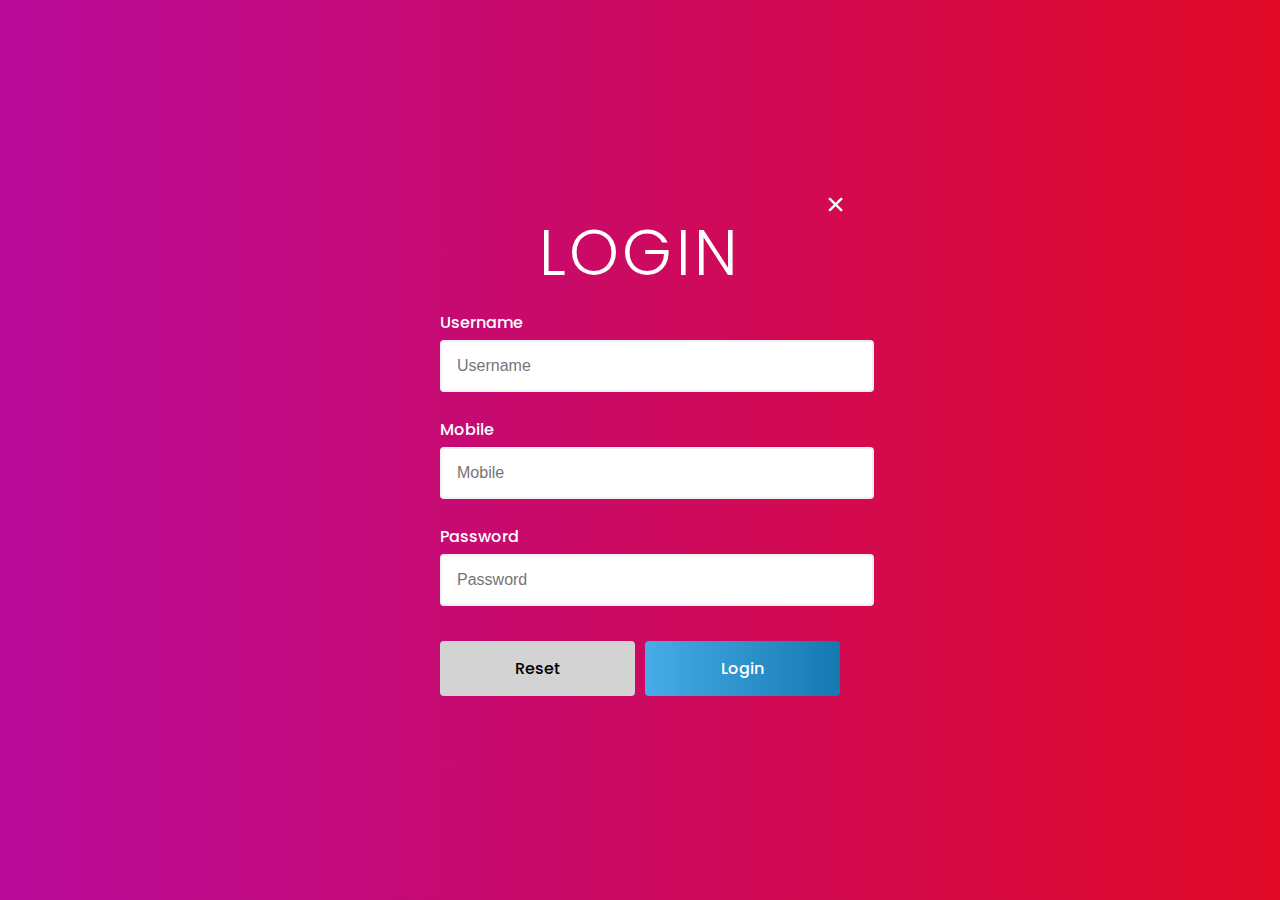
==== form.html @ e77dd015 "Initial commit" ====
<!DOCTYPE html>
<html lang="en">
<head>
    <meta charset="UTF-8">
    <meta name="viewport" content="width=device-width, initial-scale=1.0">
    <title>Form</title>
    <link rel="stylesheet" href="form.css">
    <link rel="stylesheet" href="style.css">
    <link rel="stylesheet" href="https://fonts.googleapis.com/icon?family=Material+Icons">
</head>
<body>
    <section id="user-form">
        <div class="form container">
            <form action="" id="form">
                <i class="close" id="close-btn">&times;</i>
                <h1 class="section-title">Login</h1>
                <div class="input-control">
                    <label for="username">Username</label>
                    <input id="username" name="username" placeholder="Username" type="text">
                    <div class="error"></div>
                </div>
                <div class="input-control">
                    <label for="mobile">Mobile</label>
                    <input id="mobile" name="mobile" placeholder="Mobile" type="text">
                    <div class="error"></div>
                </div>
                <div class="input-control">
                    <label for="password">Password</label>
                    <input id="password" name="password" placeholder="Password" type="password">
                    <div class="error"></div>
                </div>
                <div class="buttons">
                    <input id="reset" type="reset" value="Reset">
                    <input id="login" type="submit" value="Login">
                </div>
            </form>
        </div>
    </section>

    <script src="form.js"></script>
</body>
</html>
---- form.css ----
#user-form {
    background: linear-gradient(to right, rgb(185, 11, 156), rgb(224, 9, 38));
}

#user-form .section-title {
    color: #fff;
}

#user-form .form {
    flex-direction: column;
}

#user-form .form form {
    display: flex;
    flex-direction: column;
    width: 400px;
    align-items: center;
    justify-content: center;
    font-family: 'Poppins', sans-serif;
    font-size: 1rem;
    padding: 30px;
    border-radius: 10px;
    position: absolute;
}

#form input[type="submit"], #form input[type="reset"] {
    font-family: inherit;
    font-size: 1rem;
    font-weight: 500;
    padding: 15px;
    margin-top: 10px;
    width: 100%;
    background: #d3d3d4;
    border: none;
    border-radius: 4px;
    transition: letter-spacing 0.3s ease;
}

#form input[type="submit"] {
    position: relative;
    background: linear-gradient(to right, rgb(71, 172, 231), rgb(21, 120, 177));
    color: white;
    transition: letter-spacing 0.3s ease;
}

#form .buttons input:hover {
    letter-spacing: 0.1rem;
}

.input-control {
    display: flex;
    flex-direction: column;
    width: 100%;
}

.input-control input {
    border: 2px solid #f0f0f0;
    border-radius: 4px;
    display: block;
    font-size: 1rem;
    padding: 15px;
    width: 100%;
    margin-top: 5px;
}

.input-control input:focus {
    box-shadow: 0 4px 8px 0 rgba(0, 0, 0, 0.2), 0 6px 20px 0 rgba(0, 0, 0, 0.19);
}

.input-control label {
    color: rgb(255, 255, 255);
    font-weight: 500;
}

#form .buttons {
    display: flex;
    flex-direction: row;
    align-items: center;
    justify-content: center;
    gap: 10px;
    width: 100%;
}

.input-control input:focus {
    outline: 0;
}

.input-control.success input {
    border-color: #09c372;
}

.input-control.error input {
    border-color: #ff3860;
}

.input-control .error {
    color: #ff3860;
    font-size: 1.2rem;
    height: 25px;
}

.input-control {
    display: flex;
    flex-direction: column;
}

#form .buttons input:hover {
    cursor: pointer;
}

#close-btn {
    color: #fff;
    position: absolute;
    top: 15px;
    right: 20px;
    font-size: 2rem;
    font-family: sans-serif;
    z-index: 100;
    display: flex;
    align-items: center;
    justify-content: center;
    width: 30px;
    height: 30px;
    border-radius: 50%;
}

#close-btn:hover {
    background-color: #aaa;
    cursor: pointer;
}
---- style.css ----
@import url('https://fonts.googleapis.com/css2?family=Poppins:ital,wght@0,100;0,200;0,300;0,400;0,500;0,600;0,700;0,800;0,900;1,100;1,200;1,300;1,400;1,500;1,600;1,700;1,800;1,900&display=swap');
@import url('https://fonts.googleapis.com/css2?family=Noto+Serif+Malayalam:wght@100..900&family=Poppins:ital,wght@0,100;0,200;0,300;0,400;0,500;0,600;0,700;0,800;0,900;1,100;1,200;1,300;1,400;1,500;1,600;1,700;1,800;1,900&display=swap');

* {
    padding: 0;
    margin: 0;
}

html {
    scroll-behavior: smooth;
}

body {
    font-family: 'Poppins', sans-serif;
    width: 100%;
}

/* Styles for header */
#banner {
    position: relative;;
}

#banner #navbar {
    position: fixed;
    top: 0;
    background-color: rgba(0, 0, 0, 0.4);
    backdrop-filter: blur(2px);
    box-shadow: 0 5px 5px rgba(0, 0, 0, 0.8);
    display: flex;
    align-items: center;
    height: 60px;
    width: 100%;
    z-index: 999;
    transition: transform 0.3s ease-in-out;
}

aside#sidebar {
    background-color: #404c58;
    z-index: 1000;
}

/* Styles for menu */
#navbar nav {
    width: 100%;
    height: 100%;
}

#navbar nav ul {
    list-style-type: none;
    display: flex;
    justify-content: flex-end;
    align-items: center;
    height: 100%;
}

#navbar nav ul li {
    height: 100%;
    width: 140px;
    display: flex;
    align-items: center;
    justify-content: center;
}

#navbar nav ul.navmenu li.menu-button {
    min-width: 0;
    width: 40px;
    display: none;
}

#navbar nav ul li a {
    text-decoration: none;
    color: #fff;
    display: block;
    height: 100%;
    width: 100%;
    display: flex;
    align-items: center;
    justify-content: center;
}

#navbar nav ul li a:hover {
    color: rgb(255, 75, 114);
}

#navbar ul.submenu {
    display: none;
    background-color: rgba(0, 0, 0, 0.4);
    position: absolute;
    top: 60px;
    height: fit-content;
    width: fit-content;
    border-radius: 0 0 10px 10px;
    transition: 0.3s ease;
}

#navbar .submenu li {
    height: 40px;
    width: 140px;
}

#navbar .submenu li:hover {
    background-color: rgba(0, 0, 0, 0.8);
}

#navbar .submenu li:last-child {
    border-radius: 0 0 10px 10px;
}

#navbar .navmenu li:hover ul.submenu {
    display: block;
}

.menu-button:hover, .close-button:hover {
    cursor: pointer;
}

/* Sidebar styles */
aside {
    background-color: #404c58;
    width: max-content;
    height: 100%;
    position: fixed;
    top: 0;
    right: 0;
    display: none;
}

aside#sidebar .brand {
    display: flex;
    align-items: center;
    justify-content: center;
    gap: 10px;
    padding: 20px;
}

aside .logo {
    width: 50px;
    height: 50px;
}

aside .logo img {
    width: 100%;
    height: 100%;
    object-fit: cover;
}

aside#sidebar .brand .name {
    color: #fff;
}

aside#sidebar nav {
    margin-top: 20px;
}

aside#sidebar nav ul {
    list-style-type: none;
}

aside#sidebar nav ul li a {
    text-decoration: none;
    color: #fff;
    line-height: 3rem;
    display: block;
    padding-left: 40px;
}

aside#sidebar nav ul li a:hover {
    color: rgb(253, 42, 88);
}

aside#sidebar nav ul.sidemenu li ul.submenu {
    display: none;
    transition: 1s ease;
}

aside#sidebar nav ul.sidemenu li:hover ul.submenu {
    display: block;
}

aside#sidebar nav ul li ul.submenu li a {
    padding-left: 50px;
}
/* End of styles for sidebar */

/* Styles for university logo and name */
.brand {
    display: flex;
    align-items: center;
}

.logo {
    width: 40px;
    height: 40px;
    margin: auto 10px;
}

.logo img {
    width: 100%;
    height: 100%;
}

.name {
    margin: auto 0;
    min-width: 190px;
}

.name p {
    font-size: 0.8rem;
    color: #fff;
}

.mal {
    font-family: 'Noto Serif Malayalam';
}
/* End of header styles */

/* Responsive navbar and sidebar */
@media(max-width: 1090px) {
    #navbar nav ul.navmenu li.hideOnMobile {
        display: none;
    }

    #navbar nav ul.navmenu li.menu-button {
        display: flex;
    }
}

@media(min-width: 1090px) {
    aside#sidebar {
        width: 0;
        display: none;
    }
}

@media(max-width: 400px) {
    header#sidebar {
        width: 100%;
    }
}
/* End of responsive navbar and sidebar */

.container {
    min-height: 100vh;
    width: 100%;
    display: flex;
    align-items: center;
    justify-content: center;
}

.section-title {
    font-size: 4rem;
    font-weight: 300;
    margin-bottom: 10px;
    text-transform: uppercase;
    letter-spacing: .2rem;
    text-align: center;
    color: rgb(226, 25, 69);
}

#banner {
    background-image: url('img/cu.jpg');
    background-size: cover;
    background-repeat: no-repeat;
    background-position: center 10%;
    min-height: 50vh;
    position: relative;
    top: 0
}

@media (max-width: 900px) {
    #banner {
        background-position: top;
    }
}

@media (max-width: 900px) {
    .section-title {
        font-size: 3rem;
    }
}

@media (max-width: 450px) {
    .section-title {
        font-size: 2rem;
    }
}

/* Scroll */
#banner .scroll {
    display: flex;
    position: absolute;
    bottom: 0;
    align-items: center;
    width: 100%;
    height: 40px;
    background-color: rgb(3, 39, 12);
    box-shadow: 0 -5px 5px rgba(0, 0, 0, 0.4);
    color: #fff;
}

#banner .scroll a {
    text-decoration: none;
    color: #FFF;
    font-weight: 400;
    font-size: 0.8rem;
}

#banner .scroll a:hover {
    text-decoration: none;
    color: rgb(255, 19, 98);
}

.university h1 {
    color: #fff;
    font-size: 3.5rem;
    letter-spacing: .1rem;
    font-weight: 600;
}

.university h2 {
    font-size: 2rem;
    font-weight: 300;
}

.university {
    color: #fff;
    position: absolute;
    left: 2rem;
    bottom: 5rem;
    text-shadow: 5px 5px 10px rgba(0, 0, 0, 0.8);
}

@media (max-width: 1100px) {
    .university h1 {
        font-size: 2rem;
    }

    .university h2 {
        font-size: 1.2rem;
    }
}

@media (max-width: 420px) {
    .university h1 {
        font-size: 1.5rem;
    }

    .university h2 {
        font-size: 1rem;
    }
}


/* Footer */
#footer {
    background-image: linear-gradient(60deg, #991049 0%, #c70d67 100%);
}

#footer .footer {
    min-height: 200px;
    flex-direction: column;
    padding-top: 50px;
    padding-bottom: 50px;
    text-align: center;
}

#footer .footer .foot-brand h1 {
    font-size: 3rem;
    text-transform: uppercase;
    color: rgb(248, 247, 175);
    letter-spacing: .2rem;
}

@media (max-width: 600px) {
    #footer .footer .foot-brand h1 {
        font-size: 2rem;
    }
}

#footer .footer .foot-brand p {
    font-size: 1.5rem;
    color: white;
    font-weight: 500;
    letter-spacing: .1rem;
    margin-top: 10px;
    margin-bottom: 10px;
}

#footer .social-icon {
    display: flex;
    justify-content: center;
    margin: 20px 0;
}

#footer .social-item {
    margin: 0 10px;
    box-shadow: 10px black;
}

#footer .social-item img {
    width: 50px;
    height: 50px;
    filter: grayscale(1);
    transition: .3s ease filter;
}

#footer .social-item img:hover {
    filter: grayscale(0);
}

#footer p {
    color: white;
    font-size: 0.8rem;
}

/* About */
.sub-title {
    font-family: 'Poppins', sans-serif;
    font-size: 3rem;
    font-weight: 400;
    text-transform: uppercase;
    margin-top: 30px;
    color: rgb(226, 25, 69);
}

#about {
    padding: 5vw;
}

#about .container {
    flex-direction: column;
}

#about .container p {
    font-size: 1.2rem;;
    line-height: 2.2rem;
    text-align: justify;
    margin-bottom: 10px;
}

#about img {
    height: 40vh;
    float: right;
    margin-left: 20px;
}

@media (max-width: 500px) {
    #about img {
        width: 100%;
        height: auto;
    }
}

.comments {
    display: flex;
    gap: 20px;
    margin: 0 40px;
    flex-wrap: wrap;
}

.comments .comment {
    display: flex;
    flex-basis: 100%;
    align-items: center;
    justify-content: center;
    gap: 10px;
    background-color: burlywood;
    padding: 20px;
    border-radius: 10px;
}

.comments .comment .comment-body {
    text-align: right;
}

.comments .comment .commentor-name {
    font-weight: 600;
    margin-top: 20px;
    font-size: 1.5rem;
}

.comments .comment img {
    width: 150px;
    height: 150px;
    object-fit: cover;
    border-radius: 15px 0;
    margin: auto 0;
}

#about .comments .comment .quote {
    font-size: 15rem;
    font-family: sans-serif;
}

@media (min-width: 1300px) {
    .comments .comment {
        flex-basis: 45%;
    }
}

@media (max-width: 800px) {
    .comments {
        margin: 0;
    }
}

@media (max-width: 600px) {
    .comments .comment .quote {
        display: none;
    }
}

@media (max-width: 500px) {
    .comments .comment {
        display: flex;
        flex-direction: column;
    }

    .comments .comment img {
        max-height: 200px;
        object-fit: cover;
        order: 2;
    }
}
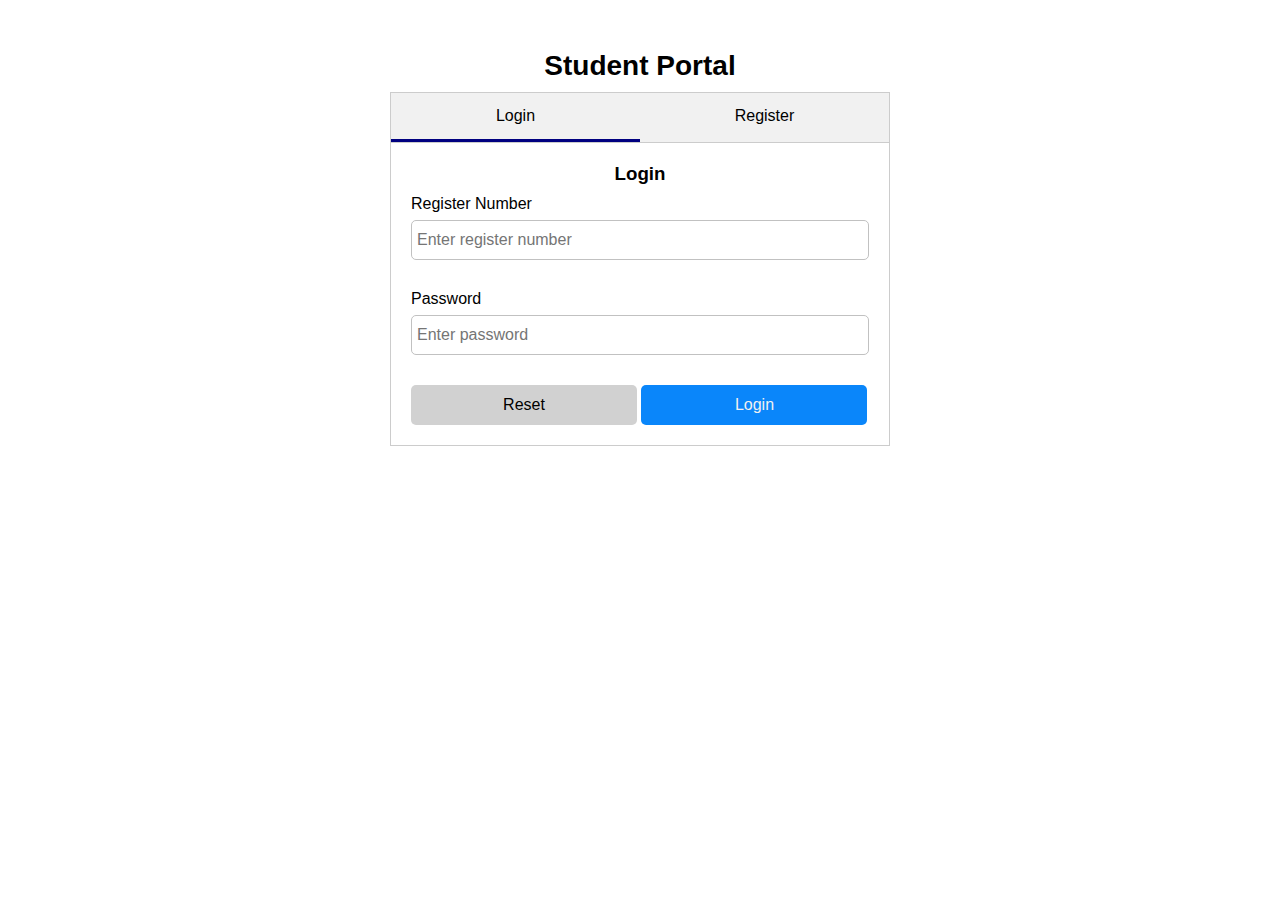
==== commit ae3980e7: "Add files via upload" ====
--- a/form.html
+++ b/form.html
@@ -3,37 +3,107 @@
 <head>
     <meta charset="UTF-8">
     <meta name="viewport" content="width=device-width, initial-scale=1.0">
-    <title>Form</title>
+    <title>Student Form</title>
     <link rel="stylesheet" href="form.css">
-    <link rel="stylesheet" href="style.css">
-    <link rel="stylesheet" href="https://fonts.googleapis.com/icon?family=Material+Icons">
+    <link rel="preconnect" href="https://fonts.googleapis.com">
 </head>
 <body>
-    <section id="user-form">
-        <div class="form container">
-            <form action="" id="form">
-                <i class="close" id="close-btn">&times;</i>
-                <h1 class="section-title">Login</h1>
-                <div class="input-control">
-                    <label for="username">Username</label>
-                    <input id="username" name="username" placeholder="Username" type="text">
-                    <div class="error"></div>
-                </div>
-                <div class="input-control">
-                    <label for="mobile">Mobile</label>
-                    <input id="mobile" name="mobile" placeholder="Mobile" type="text">
-                    <div class="error"></div>
-                </div>
-                <div class="input-control">
-                    <label for="password">Password</label>
-                    <input id="password" name="password" placeholder="Password" type="password">
-                    <div class="error"></div>
-                </div>
-                <div class="buttons">
-                    <input id="reset" type="reset" value="Reset">
-                    <input id="login" type="submit" value="Login">
-                </div>
-            </form>
+    <section id="form">
+        <div class="form-container">
+            <h1 id="form-heading">Student Portal</h1>
+
+            <div class="tab">
+                <button class="tablinks" onclick="openForm(event, 'login')" id="defaultOpen">Login</button>
+                <button class="tablinks" onclick="openForm(event, 'register')">Register</button>
+            </div>
+            
+            <div class="tab-body">
+                <form action="?" id="login" class="tabcontent">
+                    <h3 class="form-heading">Login</h3>
+                    <div class="input-item">
+                        <label for="login-register-number">Register Number</label>
+                        <input name="login-register-number" id="login-register-number" type="text" placeholder="Enter register number" onblur=validateUsername()>
+                        <p class="error"></p>
+                    </div>
+                    
+                    <div class="input-item">
+                        <label for="login-password">Password</label>
+                        <input name="login-password" id="login-password" type="password" placeholder="Enter password">
+                        <p class="error"></p>
+                    </div>
+
+                    <div class="controls">
+                        <input type="reset" name="login-reset" value="Reset">
+                        <input type="submit" name="login" value="Login" onclick=validateUsername()>
+                    </div>
+                </form>
+                
+                <form action="?" id="register" class="tabcontent">
+                    <h3>Register</h3>
+                    <div class="input-item">
+                        <label for="name">Name of Student <span class="mandatory">*</span></label>
+                        <input name="name" id="name" type="text" placeholder="Enter student name">
+                        <p class="error"></p>
+                    </div>
+
+                    <div class="input-item">
+                        <label for="register-number">Register Number <span class="mandatory">*</span></label>
+                        <input name="register-number" id="register-number" type="text" placeholder="Enter student name">
+                        <p class="error"></p>
+                    </div>
+
+                    <div class="input-item">
+                        <label for="institution-name">Type of Institution</label>
+                        <select name="institution-name" id="institution-name">
+                            <option value="cu-campus">University Campus</option>
+                            <option value="aff-college">Affiliated Colleges</option>
+                            <option value="autonomous">Autonomous Colleges</option>
+                            <option value="autonomous">Distance Education</option>
+                        </select>
+                        <p class="error"></p>
+                    </div>
+
+                    <div class="row">
+                        <div class="input-item">
+                            <label for="dob">Date of Birth <span class="mandatory">*</span></label>
+                            <input name="dob" id="dob" type="date" placeholder="Enter student name">
+                            <p class="error"></p>
+                        </div>
+
+                        <div class="combo-input-item">
+                            <p>Gender <span class="mandatory">*</span></p>
+                            <div class="options">
+                                <input name="gender" id="male" type="radio" value="Male">
+                                <label for="gender">Male</label>
+
+                                <input name="gender" id="female" type="radio" value="Female">
+                                <label for="gender">Female</label>
+
+                                <input name="gender" id="other" type="radio" value="Female">
+                                <label for="gender">Other</label>
+                            </div>
+                            <p class="error"></p>
+                        </div>
+                    </div>
+
+                    <div class="input-item">
+                        <label for="mob-number">Mobile Number <span class="mandatory">*</span></label>
+                        <input name="mob-number" id="mob-number" type="text" placeholder="Enter mobile name">
+                        <p class="error"></p>
+                    </div>
+                    
+                    <div class="input-item">
+                        <label for="password">Password <span class="mandatory">*</span></label>
+                        <input name="password" id="password" type="password" placeholder="Enter password">
+                        <p class="error"></p>
+                    </div>
+
+                    <div class="controls">
+                        <input type="reset" value="Reset">
+                        <input type="submit" value="Register" onclick=validateUsername()>
+                    </div>
+                </form>
+            </div>
         </div>
     </section>
 
--- a/form.css
+++ b/form.css
@@ -1,130 +1,158 @@
-#user-form {
-    background: linear-gradient(to right, rgb(185, 11, 156), rgb(224, 9, 38));
+* {
+    margin: 0;
+    padding: 0;
+    box-sizing: border-box;
 }
 
-#user-form .section-title {
-    color: #fff;
+body {
+    font-family: 'Poppins', sans-serif;
+    font-size: 12pt;
 }
 
-#user-form .form {
+#form {
+    height: 100%;
+    width: 100%;
+    margin-top: 50px;
+    display: flex;
     flex-direction: column;
+    align-items: center;
 }
 
-#user-form .form form {
+#form #form-heading {
+    font-size: 21pt;
+    text-align: center;
+    margin-bottom: 10px;
+}
+
+.form-container {
+    width: 500px;
+}
+
+.tab {
+    overflow: hidden;
+    border: 1px solid #ccc;
+    background-color: #f1f1f1;
+}
+
+.tab button {
+    font-size: inherit;
+    background-color: inherit;
+    border: none;
+    outline: none;
+    cursor: pointer;
+    float: left;
+    padding: 14px 16px;
+    transition: 0.3s;
+    border-bottom: 3px;
+    width: 50%;
+}
+
+.tab button:hover {
+    background-color: #ddd;
+}
+
+.tab button.active {
+    border-bottom: 3px solid navy;
+}
+
+.tabcontent {
     display: flex;
     flex-direction: column;
-    width: 400px;
     align-items: center;
     justify-content: center;
-    font-family: 'Poppins', sans-serif;
-    font-size: 1rem;
-    padding: 30px;
-    border-radius: 10px;
-    position: absolute;
+    gap: 10px;
+    padding: 20px;
+    border: 1px solid #ccc;
+    border-top: none;
 }
 
-#form input[type="submit"], #form input[type="reset"] {
-    font-family: inherit;
-    font-size: 1rem;
-    font-weight: 500;
-    padding: 15px;
-    margin-top: 10px;
-    width: 100%;
-    background: #d3d3d4;
-    border: none;
-    border-radius: 4px;
-    transition: letter-spacing 0.3s ease;
+.tabcontent {
+    animation: fadeEffect 1s; /* Fading effect takes 1 second */
+}
+  
+/* Go from zero to full opacity */
+@keyframes fadeEffect {
+    from {opacity: 0;}
+    to {opacity: 1;}
 }
 
-#form input[type="submit"] {
-    position: relative;
-    background: linear-gradient(to right, rgb(71, 172, 231), rgb(21, 120, 177));
-    color: white;
-    transition: letter-spacing 0.3s ease;
-}
-
-#form .buttons input:hover {
-    letter-spacing: 0.1rem;
-}
-
-.input-control {
+.input-item {
     display: flex;
     flex-direction: column;
+    gap: 7px;
     width: 100%;
 }
 
-.input-control input {
-    border: 2px solid #f0f0f0;
-    border-radius: 4px;
-    display: block;
-    font-size: 1rem;
-    padding: 15px;
-    width: 100%;
-    margin-top: 5px;
+.input-item input, .input-item select {
+    height: 40px;
+    font-family: inherit;
+    font-size: inherit;
+    padding: 5px;
+    border-radius: 5px;
+    border: 1px solid #c1c1c1;
 }
 
-.input-control input:focus {
-    box-shadow: 0 4px 8px 0 rgba(0, 0, 0, 0.2), 0 6px 20px 0 rgba(0, 0, 0, 0.19);
-}
-
-.input-control label {
-    color: rgb(255, 255, 255);
-    font-weight: 500;
-}
-
-#form .buttons {
+.row {
     display: flex;
     flex-direction: row;
-    align-items: center;
-    justify-content: center;
-    gap: 10px;
+    gap: 20px;
     width: 100%;
 }
 
-.input-control input:focus {
-    outline: 0;
+.combo-input-item {
+    display: flex;
+    flex-direction: column;
+    gap: 8px;
 }
 
-.input-control.success input {
-    border-color: #09c372;
+.row .options {
+    width: max-content;
+    height: 40px;
+    line-height: 40px;
 }
 
-.input-control.error input {
-    border-color: #ff3860;
+.input-item input:focus {
+    outline: 2px solid rgb(55, 123, 224)
 }
 
-.input-control .error {
-    color: #ff3860;
-    font-size: 1.2rem;
-    height: 25px;
+.input-item p.error {
+    height: 0.8rem;
+    font-size: 0.8rem;
+    color: rgb(212, 27, 17);
 }
 
-.input-control {
-    display: flex;
-    flex-direction: column;
+.controls {
+    width: 100%;
 }
 
-#form .buttons input:hover {
-    cursor: pointer;
+.controls input {
+    height: 40px;
+    width: calc(50% - 3px);
+    font: inherit;
+    border: 0;
+    background-color: #d1d1d1;
+    border-radius: 5px;
+    transition: 0.3s ease;
 }
 
-#close-btn {
-    color: #fff;
-    position: absolute;
-    top: 15px;
-    right: 20px;
-    font-size: 2rem;
-    font-family: sans-serif;
-    z-index: 100;
-    display: flex;
-    align-items: center;
-    justify-content: center;
-    width: 30px;
-    height: 30px;
-    border-radius: 50%;
+.controls input[type=submit] {
+    background-color: #0a86fa;
+    color: #f1f1f1;
 }
 
-#close-btn:hover {
-    background-color: #aaa;
+.controls input:hover {
     cursor: pointer;
+    box-shadow: 2px 2px 10px rgba(0, 0, 0, 0.2);
+}
+
+.input-item.error input {
+    outline: 2px solid rgb(255, 33, 22);
+}
+
+.input-item.success input {
+    outline: 2px solid rgb(12, 165, 37);
+}
+
+.mandatory {
+    color:rgb(255, 33, 22);
 }